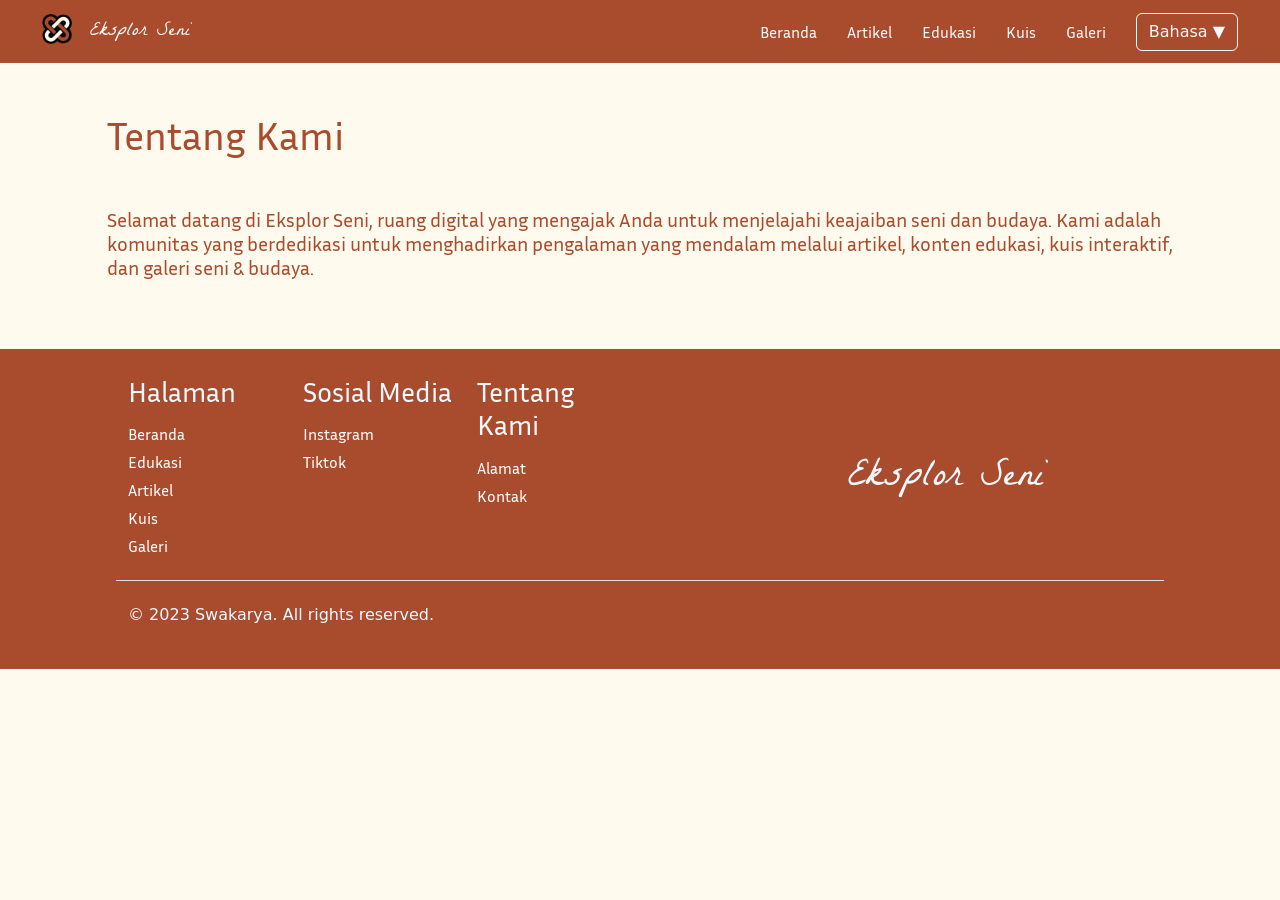
==== about.html @ d92a6834 "about & quiz" ====
<!DOCTYPE html>
<html lang="en">
<head>
    <meta charset="UTF-8">
    <meta name="viewport" content="width=device-width, initial-scale=1.0">
    <title>Document</title>
    <link href='https://fonts.googleapis.com/css?family=La Belle Aurore' rel='stylesheet'>
    <link href='https://fonts.googleapis.com/css?family=Inria Sans' rel='stylesheet'>
    <link href="https://cdn.jsdelivr.net/npm/bootstrap@5.3.2/dist/css/bootstrap.min.css" rel="stylesheet" integrity="sha384-T3c6CoIi6uLrA9TneNEoa7RxnatzjcDSCmG1MXxSR1GAsXEV/Dwwykc2MPK8M2HN" crossorigin="anonymous"></link>   
    <style>
      body {
        background-color: #FFFAEE;
      }

      img{
        margin-left: 30px;
        margin-bottom: 6px;
      }

      nav a:nth-child(2) {
        font-family: "La Belle Aurore";
        margin-left: 10px;
        margin-top: 1px;
      }

      a {
        font-family: "Inria Sans";
        text-decoration: none;
        margin-right: 30px;
      }
      
      button {
        margin-right: 30px;
      }

      footer {
        padding: 2% 10% 10%;
        background-color: #A94C2E;
        color: aliceblue;
        position: relative;
        margin-top: 110px;
        line-height: 20px;
        margin-top: 70px;
      }

      h3 {
        font-family: "Inria Sans";
      }

      .footer h1 {
        font-family: "La Belle Aurore";
        padding-top: 80px;
      }

      #about {
        color: #A94C2E;
        font-family: "inria Sans";
        font-weight: bolder;
      }

    </style>
  </head>
<body>

  <!-- navbar -->
  <nav class="navbar" style="background-color: #A94C2E;">
    <div class="container-fluid">
      <img src="assets/icon.png" alt="Logo" width="30" height="30" class="d-inline-block align-text-top">
      <a class="logo navbar-brand text-light me-auto p-2" href="#">Eksplor Seni</a>
        <a class="text-light pl-3" href="#">Beranda</a>
        <a class="text-light pl-3" href="#">Artikel</a>
        <a class="text-light pl-3" href="#">Edukasi</a>
        <a class="text-light pl-3" href="#">Kuis</a>
        <a class="text-light pl-3" href="#">Galeri</a>
        <button type="button" class="btn btn-outline-light">Bahasa ▼</button>
    </div>
  </nav>
  <!-- navbar -->


  <!-- about -->
  <section id="about">
  <h1 class="col-md-5 offset-md-1 mb-3 mt-5">Tentang Kami</h1>
  <div class="col-10  offset-md-1 mt-5">
  <h5 >Selamat datang di Eksplor Seni, ruang digital yang mengajak Anda untuk menjelajahi keajaiban seni dan budaya. Kami adalah komunitas yang berdedikasi untuk menghadirkan pengalaman yang mendalam melalui artikel, konten edukasi, kuis interaktif, dan galeri seni & budaya.</h5>
</div>
</section>
  <!-- about -->



  <!-- footer -->
  <footer class="pb-0">
    <div class="row">
      <div class="col-6 col-md-2 mb-3">
        <h3 class="pb-2">Halaman</h3>
        <ul class="nav flex-column">
          <li class="nav-item mb-2"><a href="#" class="nav-link p-0 text-white">Beranda</a></li>
          <li class="nav-item mb-2"><a href="#" class="nav-link p-0 text-white">Edukasi</a></li>
          <li class="nav-item mb-2"><a href="#" class="nav-link p-0 text-white">Artikel</a></li>
          <li class="nav-item mb-2"><a href="#" class="nav-link p-0 text-white">Kuis</a></li>
          <li class="nav-item mb-2"><a href="#" class="nav-link p-0 text-white">Galeri</a></li>
        </ul>
      </div>

      <div class="col-6 col-md-2 mb-3">
        <h3 class="pb-2">Sosial Media</h3>
        <ul class="nav flex-column">
          <li class="nav-item mb-2"><a href="#" class="nav-link p-0 text-white">Instagram</a></li>
          <li class="nav-item mb-2"><a href="#" class="nav-link p-0 text-white">Tiktok</a></li>
        </ul>
      </div>

      <div class="text-light col-md-2 mb-3">
        <h3 class="pb-2">Tentang Kami</h3>
        <ul class="nav flex-column">
          <li class="nav-item mb-2"><a href="#" class="nav-link p-0 text-white">Alamat</a></li>
          <li class="nav-item mb-2"><a href="#" class="nav-link p-0 text-white">Kontak</a></li>

        </ul>
      </div>

    <div class="footer text-center col-md-5 offset-md-1 mb-3">
          <h1>Eksplor Seni</h1>
    </div>

    <div class="d-flex flex-column flex-sm-row justify-content-between py-4 my-0 border-top">
      <p>© 2023 Swakarya. All rights reserved.</p>
      <ul class="list-unstyled d-flex">
        <li class="ms-3"><a class="link-dark" href="#"><svg class="bi" width="24" height="24"><use xlink:href="#twitter"></use></svg></a></li>
        <li class="ms-3"><a class="link-dark" href="#"><svg class="bi" width="24" height="24"><use xlink:href="#instagram"></use></svg></a></li>
        <li class="ms-3"><a class="link-dark" href="#"><svg class="bi" width="24" height="24"><use xlink:href="#facebook"></use></svg></a></li>
      </ul>
    </div>
  </footer>
  <!-- footer -->

<script src="https://cdn.jsdelivr.net/npm/bootstrap@5.3.2/dist/js/bootstrap.bundle.min.js" integrity="sha384-C6RzsynM9kWDrMNeT87bh95OGNyZPhcTNXj1NW7RuBCsyN/o0jlpcV8Qyq46cDfL" crossorigin="anonymous"></script></script>
</html>
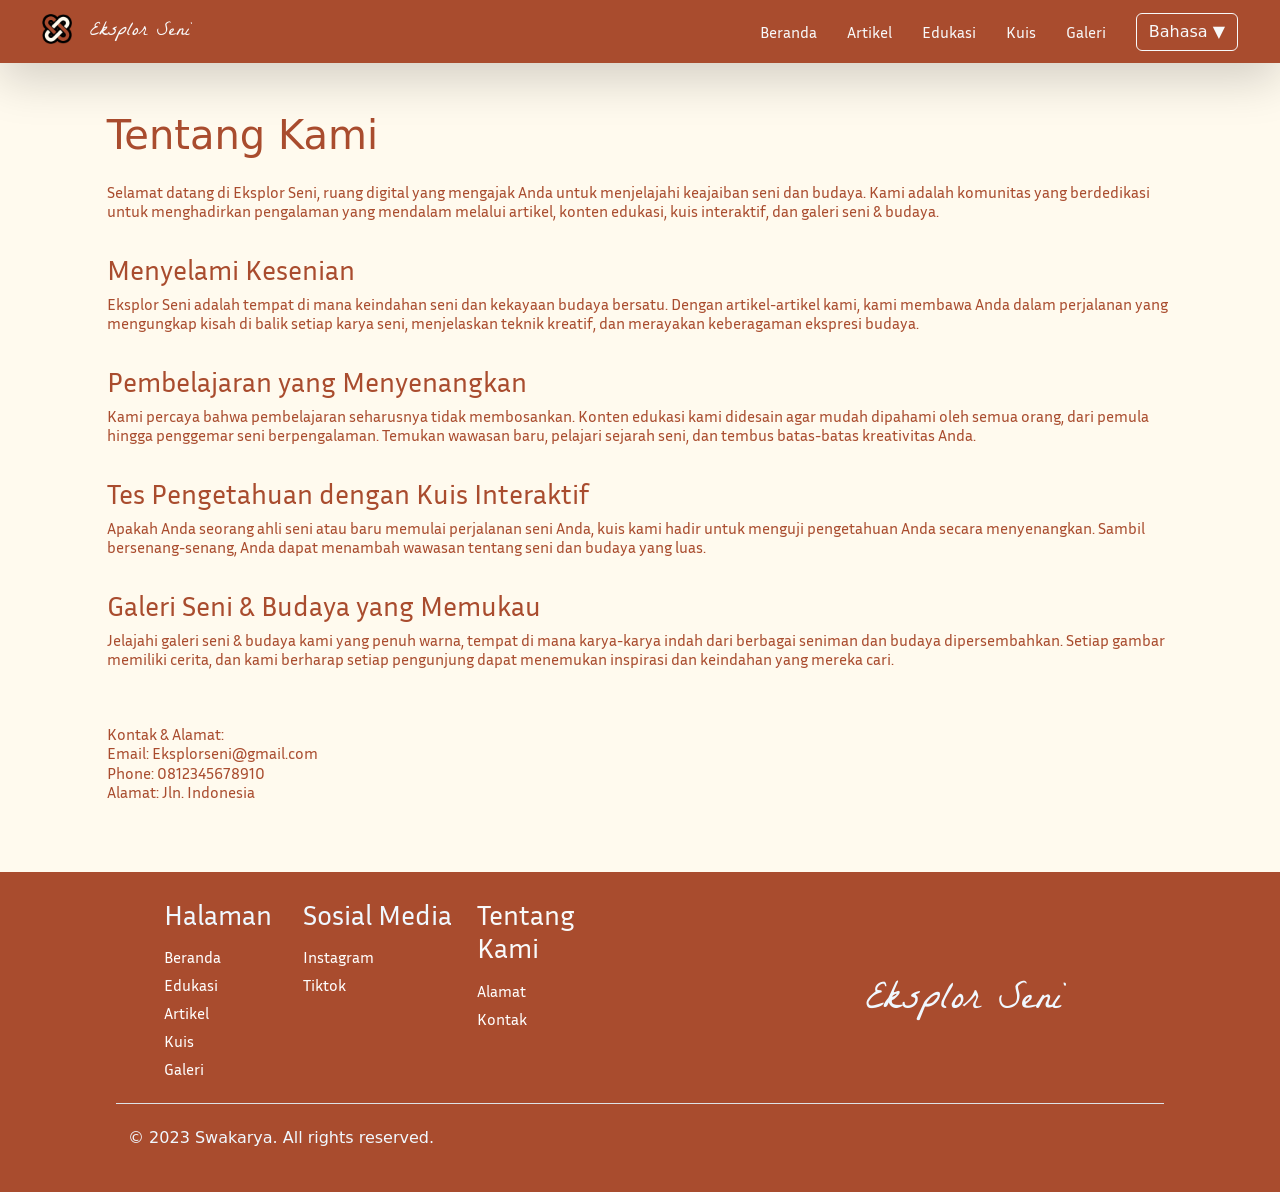
==== commit 6aa6a0c5: "fourth commit" ====
--- a/about.html
+++ b/about.html
@@ -22,6 +22,7 @@
         margin-left: 10px;
         margin-top: 1px;
       }
+      
 
       a {
         font-family: "Inria Sans";
@@ -52,7 +53,7 @@
         padding-top: 80px;
       }
 
-      #about {
+      .halos {
         color: #A94C2E;
         font-family: "inria Sans";
         font-weight: bolder;
@@ -63,7 +64,7 @@
 <body>
 
   <!-- navbar -->
-  <nav class="navbar" style="background-color: #A94C2E;">
+  <nav class="navbar sticky-top shadow-lg" style="background-color: #A94C2E; ;">
     <div class="container-fluid">
       <img src="assets/icon.png" alt="Logo" width="30" height="30" class="d-inline-block align-text-top">
       <a class="logo navbar-brand text-light me-auto p-2" href="#">Eksplor Seni</a>
@@ -80,10 +81,29 @@
 
   <!-- about -->
   <section id="about">
-  <h1 class="col-md-5 offset-md-1 mb-3 mt-5">Tentang Kami</h1>
-  <div class="col-10  offset-md-1 mt-5">
-  <h5 >Selamat datang di Eksplor Seni, ruang digital yang mengajak Anda untuk menjelajahi keajaiban seni dan budaya. Kami adalah komunitas yang berdedikasi untuk menghadirkan pengalaman yang mendalam melalui artikel, konten edukasi, kuis interaktif, dan galeri seni & budaya.</h5>
-</div>
+  <h1 class="col-md-5 offset-md-1 mb-1 mt-5" style="color: #A94C2E;">Tentang Kami</h1>
+    <div class="halos col-10  offset-md-1 mt-4">
+      <h6>Selamat datang di Eksplor Seni, ruang digital yang mengajak Anda untuk menjelajahi keajaiban seni dan budaya. Kami adalah komunitas yang berdedikasi untuk menghadirkan pengalaman yang mendalam melalui artikel, konten edukasi, kuis interaktif, dan galeri seni & budaya.</h6>
+      <br>
+      <h3>Menyelami Kesenian</h3>
+      <h6>Eksplor Seni adalah tempat di mana keindahan seni dan kekayaan budaya bersatu. Dengan artikel-artikel kami, kami membawa Anda dalam perjalanan yang mengungkap kisah di balik setiap karya seni, menjelaskan teknik kreatif, dan merayakan keberagaman ekspresi budaya.</h6>
+      <br>
+      <h3>Pembelajaran yang Menyenangkan</h3>
+      <h6>Kami percaya bahwa pembelajaran seharusnya tidak membosankan. Konten edukasi kami didesain agar mudah dipahami oleh semua orang, dari pemula hingga penggemar seni berpengalaman. Temukan wawasan baru, pelajari sejarah seni, dan tembus batas-batas kreativitas Anda.</h6>
+      <br>
+      <h3>Tes Pengetahuan dengan Kuis Interaktif</h3>
+      <h6>Apakah Anda seorang ahli seni atau baru memulai perjalanan seni Anda, kuis kami hadir untuk menguji pengetahuan Anda secara menyenangkan. Sambil bersenang-senang, Anda dapat menambah wawasan tentang seni dan budaya yang luas.</h6>
+      <br>
+      <h3>Galeri Seni & Budaya yang Memukau</h3>
+      <h6>Jelajahi galeri seni & budaya kami yang penuh warna, tempat di mana karya-karya indah dari berbagai seniman dan budaya dipersembahkan. Setiap gambar memiliki cerita, dan kami berharap setiap pengunjung dapat menemukan inspirasi dan keindahan yang mereka cari.</h6>
+      <br>
+      <br>
+      <h6>Kontak  & Alamat:
+        <br>Email: Eksplorseni@gmail.com
+        <br>Phone: 0812345678910
+        <br>Alamat: Jln. Indonesia
+      </h6>
+    </div>
 </section>
   <!-- about -->
 
@@ -92,7 +112,7 @@
   <!-- footer -->
   <footer class="pb-0">
     <div class="row">
-      <div class="col-6 col-md-2 mb-3">
+      <div class="col-6 col-md-2 mb-3 ps-5">
         <h3 class="pb-2">Halaman</h3>
         <ul class="nav flex-column">
           <li class="nav-item mb-2"><a href="#" class="nav-link p-0 text-white">Beranda</a></li>
@@ -120,7 +140,7 @@
         </ul>
       </div>
 
-    <div class="footer text-center col-md-5 offset-md-1 mb-3">
+    <div class="footer text-center col-md-5 offset-md-1 mb-3 ps-5">
           <h1>Eksplor Seni</h1>
     </div>
 
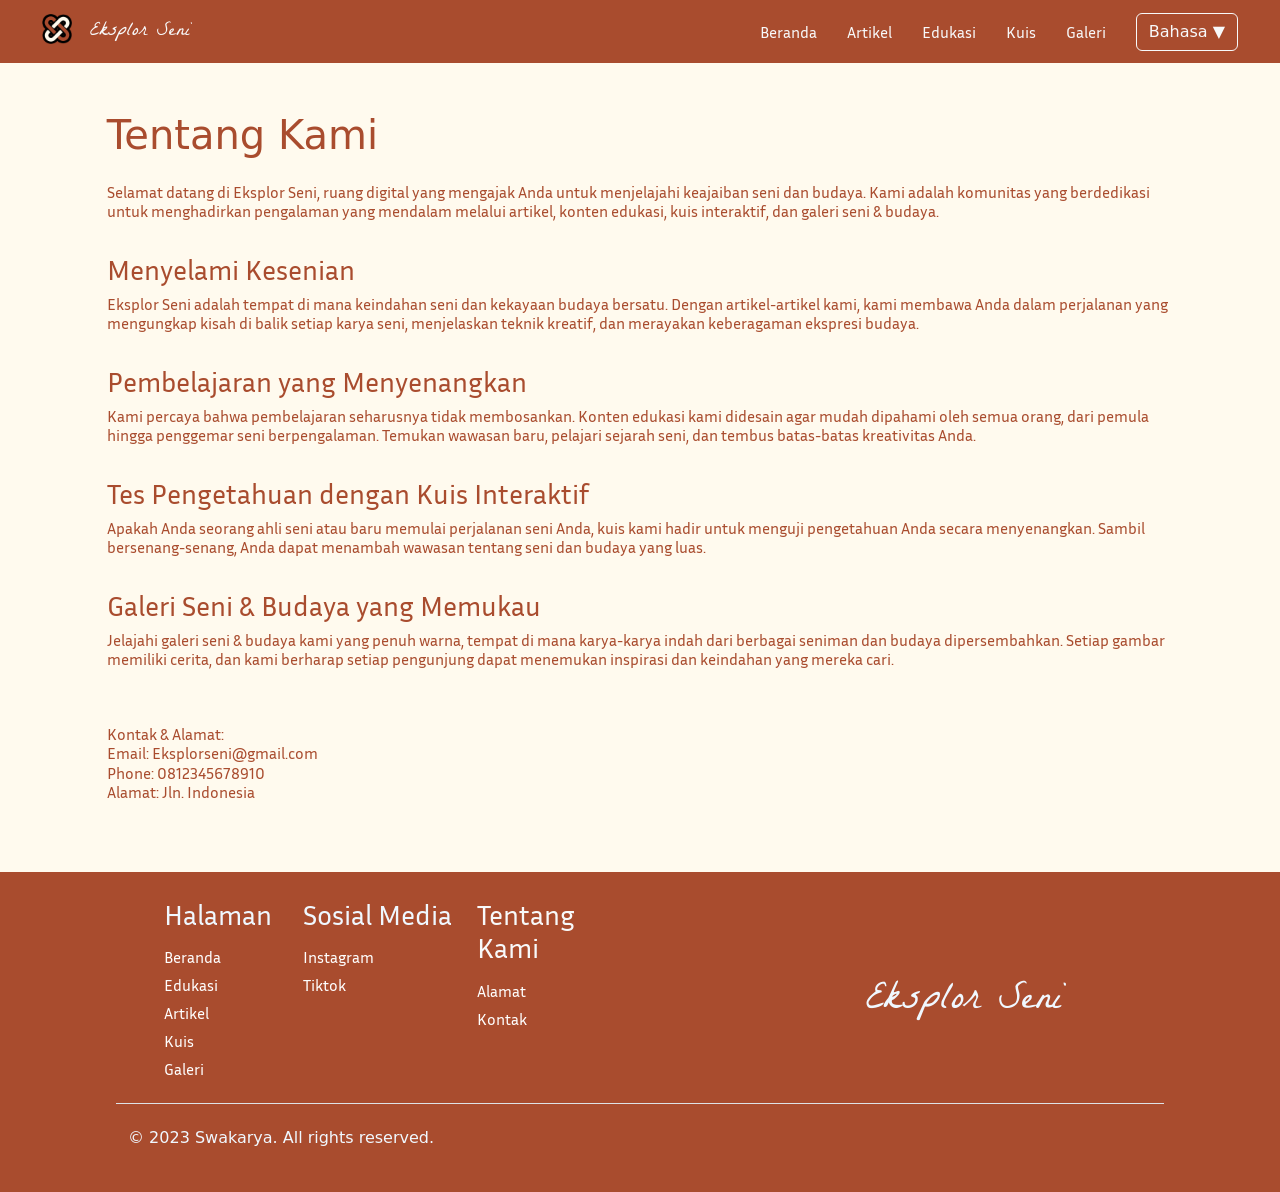
==== commit a94dbe1d: "add href to navbar and footer" ====
--- a/about.html
+++ b/about.html
@@ -64,15 +64,15 @@
 <body>
 
   <!-- navbar -->
-  <nav class="navbar sticky-top shadow-lg" style="background-color: #A94C2E; ;">
+  <nav class="navbar" style="background-color: #A94C2E;">
     <div class="container-fluid">
-      <img src="assets/icon.png" alt="Logo" width="30" height="30" class="d-inline-block align-text-top">
-      <a class="logo navbar-brand text-light me-auto p-2" href="#">Eksplor Seni</a>
-        <a class="text-light pl-3" href="#">Beranda</a>
+      <img src="assets/Asset/icon.png" alt="Logo" width="30" height="30" >
+      <a class="logo navbar-brand text-light me-auto p-2" href="landingpage.html">Eksplor Seni</a>
+        <a class="text-light pl-3" href="beranda.html">Beranda</a>
         <a class="text-light pl-3" href="#">Artikel</a>
-        <a class="text-light pl-3" href="#">Edukasi</a>
-        <a class="text-light pl-3" href="#">Kuis</a>
-        <a class="text-light pl-3" href="#">Galeri</a>
+        <a class="text-light pl-3" href="konten_edukasi.html">Edukasi</a>
+        <a class="text-light pl-3" href="daftar.html">Kuis</a>
+        <a class="text-light pl-3" href="galeri.html">Galeri</a>
         <button type="button" class="btn btn-outline-light">Bahasa ▼</button>
     </div>
   </nav>
@@ -134,8 +134,8 @@
       <div class="text-light col-md-2 mb-3">
         <h3 class="pb-2">Tentang Kami</h3>
         <ul class="nav flex-column">
-          <li class="nav-item mb-2"><a href="#" class="nav-link p-0 text-white">Alamat</a></li>
-          <li class="nav-item mb-2"><a href="#" class="nav-link p-0 text-white">Kontak</a></li>
+          <li class="nav-item mb-2"><a href="about.html" class="nav-link p-0 text-white">Alamat</a></li>
+          <li class="nav-item mb-2"><a href="about.html" class="nav-link p-0 text-white">Kontak</a></li>
 
         </ul>
       </div>
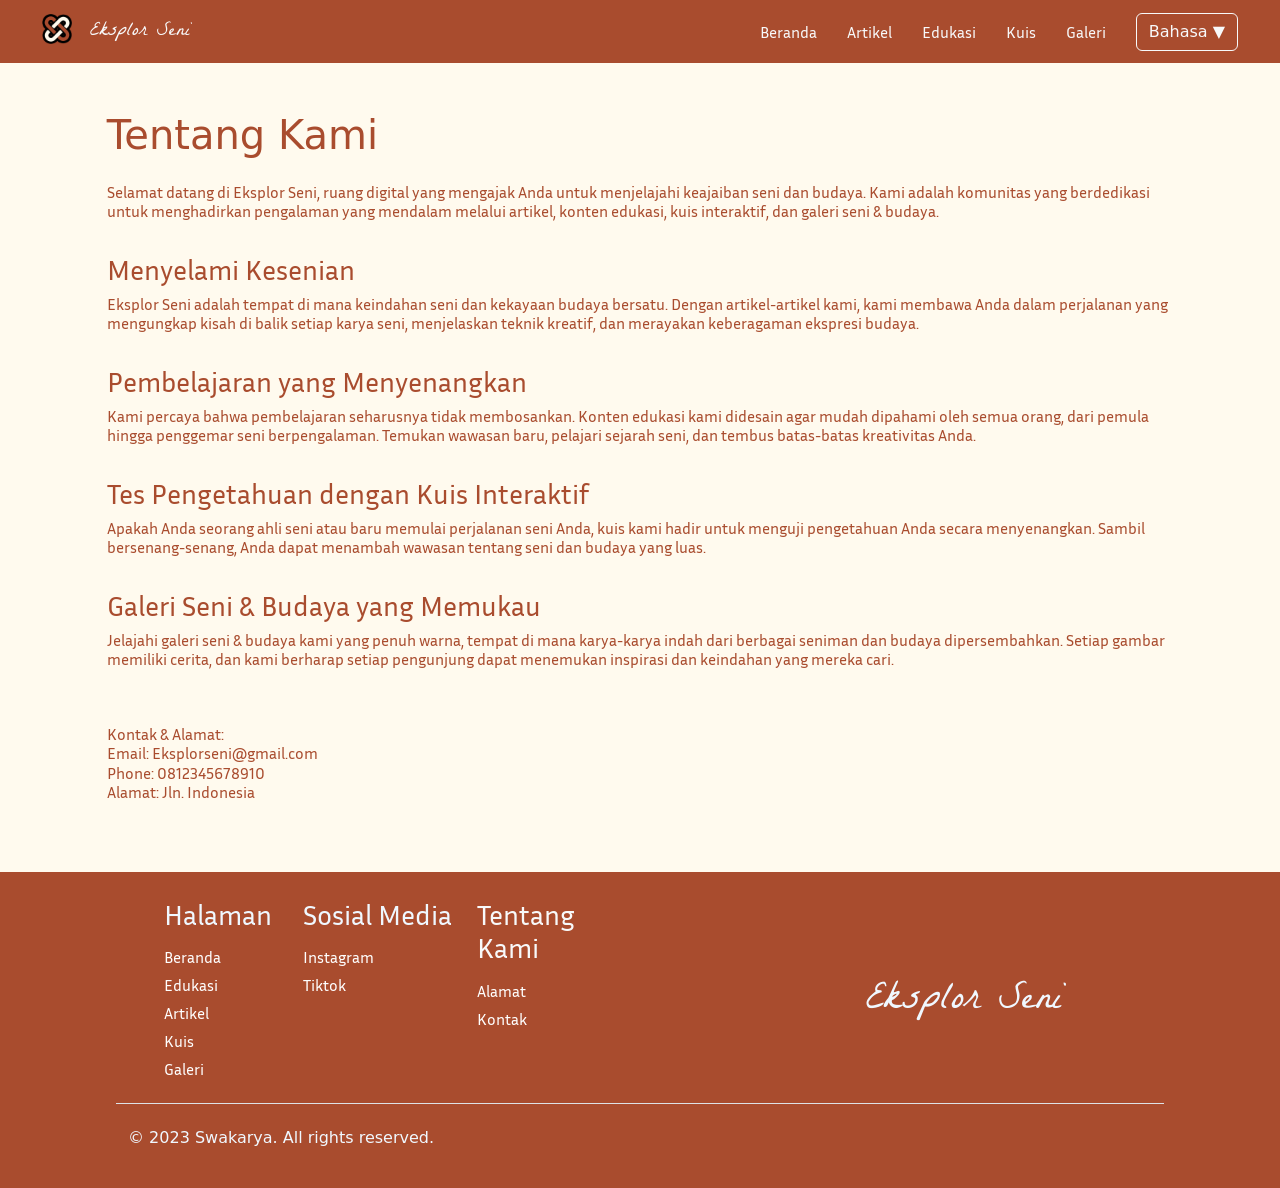
==== commit 47d1b8b2: "deleting Social icon on footer because udah ada sosial media di footer" ====
--- a/about.html
+++ b/about.html
@@ -69,7 +69,7 @@
       <img src="assets/Asset/icon.png" alt="Logo" width="30" height="30" >
       <a class="logo navbar-brand text-light me-auto p-2" href="landingpage.html">Eksplor Seni</a>
         <a class="text-light pl-3" href="beranda.html">Beranda</a>
-        <a class="text-light pl-3" href="#">Artikel</a>
+        <a class="text-light pl-3" href="artikel.html">Artikel</a>
         <a class="text-light pl-3" href="konten_edukasi.html">Edukasi</a>
         <a class="text-light pl-3" href="daftar.html">Kuis</a>
         <a class="text-light pl-3" href="galeri.html">Galeri</a>
@@ -146,11 +146,6 @@
 
     <div class="d-flex flex-column flex-sm-row justify-content-between py-4 my-0 border-top">
       <p>© 2023 Swakarya. All rights reserved.</p>
-      <ul class="list-unstyled d-flex">
-        <li class="ms-3"><a class="link-dark" href="#"><svg class="bi" width="24" height="24"><use xlink:href="#twitter"></use></svg></a></li>
-        <li class="ms-3"><a class="link-dark" href="#"><svg class="bi" width="24" height="24"><use xlink:href="#instagram"></use></svg></a></li>
-        <li class="ms-3"><a class="link-dark" href="#"><svg class="bi" width="24" height="24"><use xlink:href="#facebook"></use></svg></a></li>
-      </ul>
     </div>
   </footer>
   <!-- footer -->
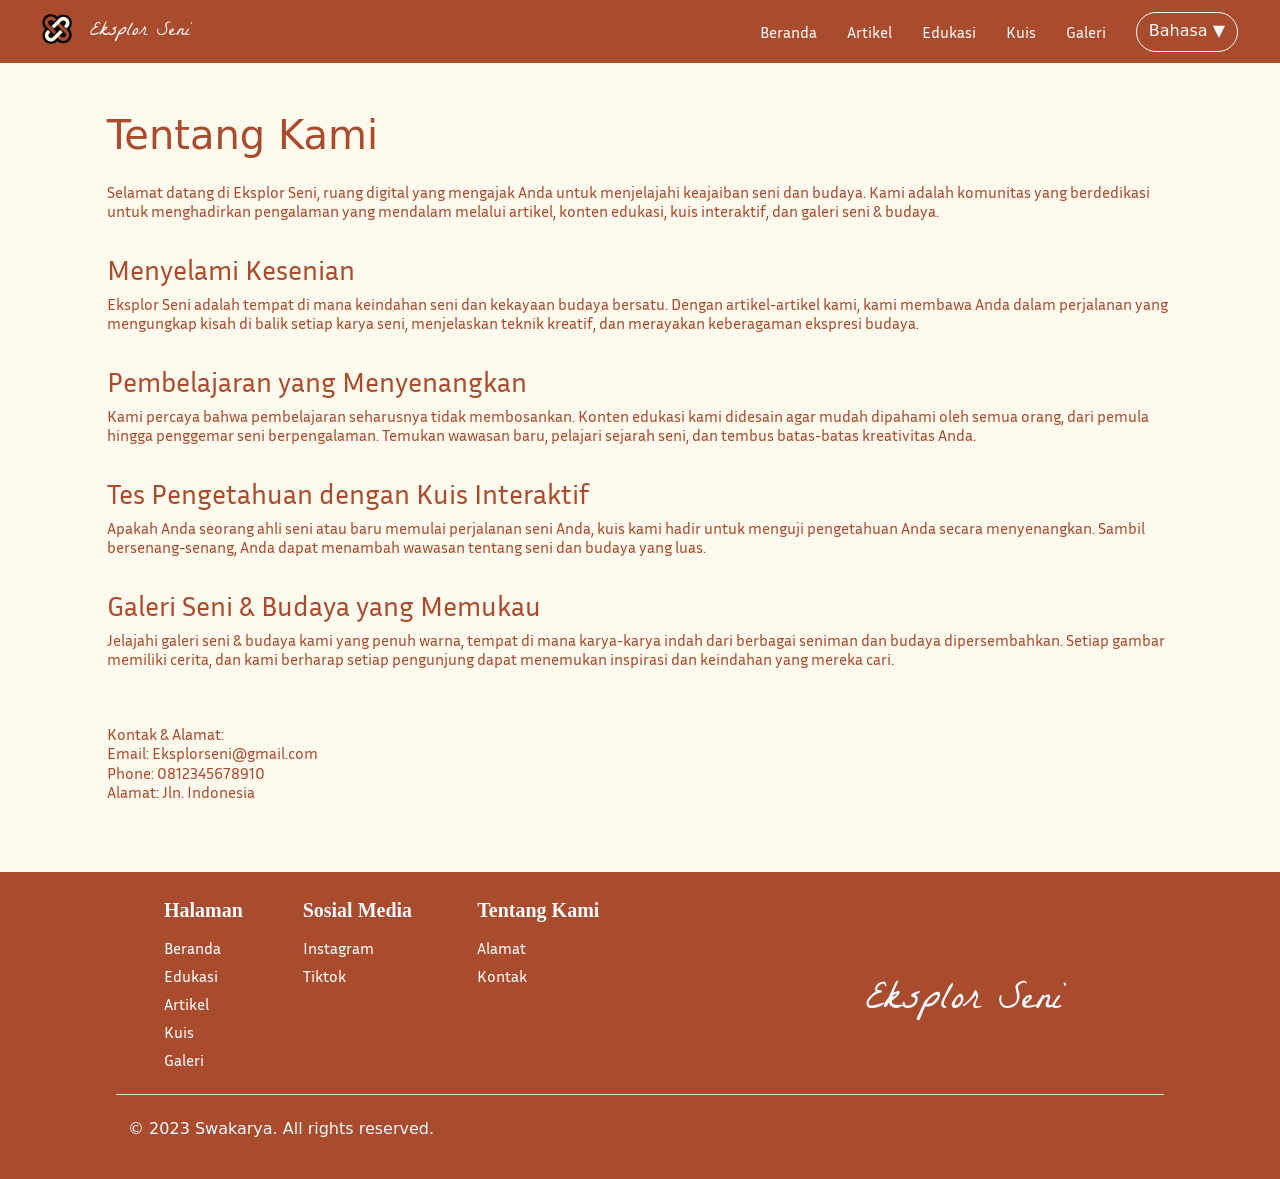
==== commit 30253b25: "changing" ====
--- a/about.html
+++ b/about.html
@@ -3,7 +3,8 @@
 <head>
     <meta charset="UTF-8">
     <meta name="viewport" content="width=device-width, initial-scale=1.0">
-    <title>Document</title>
+    <title>About</title>
+    <link rel="shortcut icon" href="assets/eiydhubf 1.png" type="image/x-icon">
     <link href='https://fonts.googleapis.com/css?family=La Belle Aurore' rel='stylesheet'>
     <link href='https://fonts.googleapis.com/css?family=Inria Sans' rel='stylesheet'>
     <link href="https://cdn.jsdelivr.net/npm/bootstrap@5.3.2/dist/css/bootstrap.min.css" rel="stylesheet" integrity="sha384-T3c6CoIi6uLrA9TneNEoa7RxnatzjcDSCmG1MXxSR1GAsXEV/Dwwykc2MPK8M2HN" crossorigin="anonymous"></link>   
@@ -59,6 +60,17 @@
         font-weight: bolder;
       }
 
+      .bahasa {
+        border-radius: 50px;
+        padding-bottom: 8px;
+      }
+
+      .bahasa:hover {
+          background-color: #FFFAEE;
+          color: #A94C2E;
+        }
+
+
     </style>
   </head>
 <body>
@@ -73,7 +85,7 @@
         <a class="text-light pl-3" href="konten_edukasi.html">Edukasi</a>
         <a class="text-light pl-3" href="daftar.html">Kuis</a>
         <a class="text-light pl-3" href="galeri.html">Galeri</a>
-        <button type="button" class="btn btn-outline-light">Bahasa ▼</button>
+        <button type="button" class="btn bahasa btn-outline-light">Bahasa ▼</button>
     </div>
   </nav>
   <!-- navbar -->
@@ -113,7 +125,7 @@
   <footer class="pb-0">
     <div class="row">
       <div class="col-6 col-md-2 mb-3 ps-5">
-        <h3 class="pb-2">Halaman</h3>
+        <h3 class="pb-2 fs-5" style="font-weight: bolder;">Halaman</h3>
         <ul class="nav flex-column">
           <li class="nav-item mb-2"><a href="#" class="nav-link p-0 text-white">Beranda</a></li>
           <li class="nav-item mb-2"><a href="#" class="nav-link p-0 text-white">Edukasi</a></li>
@@ -124,7 +136,7 @@
       </div>
 
       <div class="col-6 col-md-2 mb-3">
-        <h3 class="pb-2">Sosial Media</h3>
+        <h3 class="pb-2 fs-5" style="font-weight: bolder;">Sosial Media</h3>
         <ul class="nav flex-column">
           <li class="nav-item mb-2"><a href="#" class="nav-link p-0 text-white">Instagram</a></li>
           <li class="nav-item mb-2"><a href="#" class="nav-link p-0 text-white">Tiktok</a></li>
@@ -132,7 +144,7 @@
       </div>
 
       <div class="text-light col-md-2 mb-3">
-        <h3 class="pb-2">Tentang Kami</h3>
+        <h3 class="pb-2 fs-5" style="font-weight: bolder;">Tentang Kami</h3>
         <ul class="nav flex-column">
           <li class="nav-item mb-2"><a href="about.html" class="nav-link p-0 text-white">Alamat</a></li>
           <li class="nav-item mb-2"><a href="about.html" class="nav-link p-0 text-white">Kontak</a></li>
